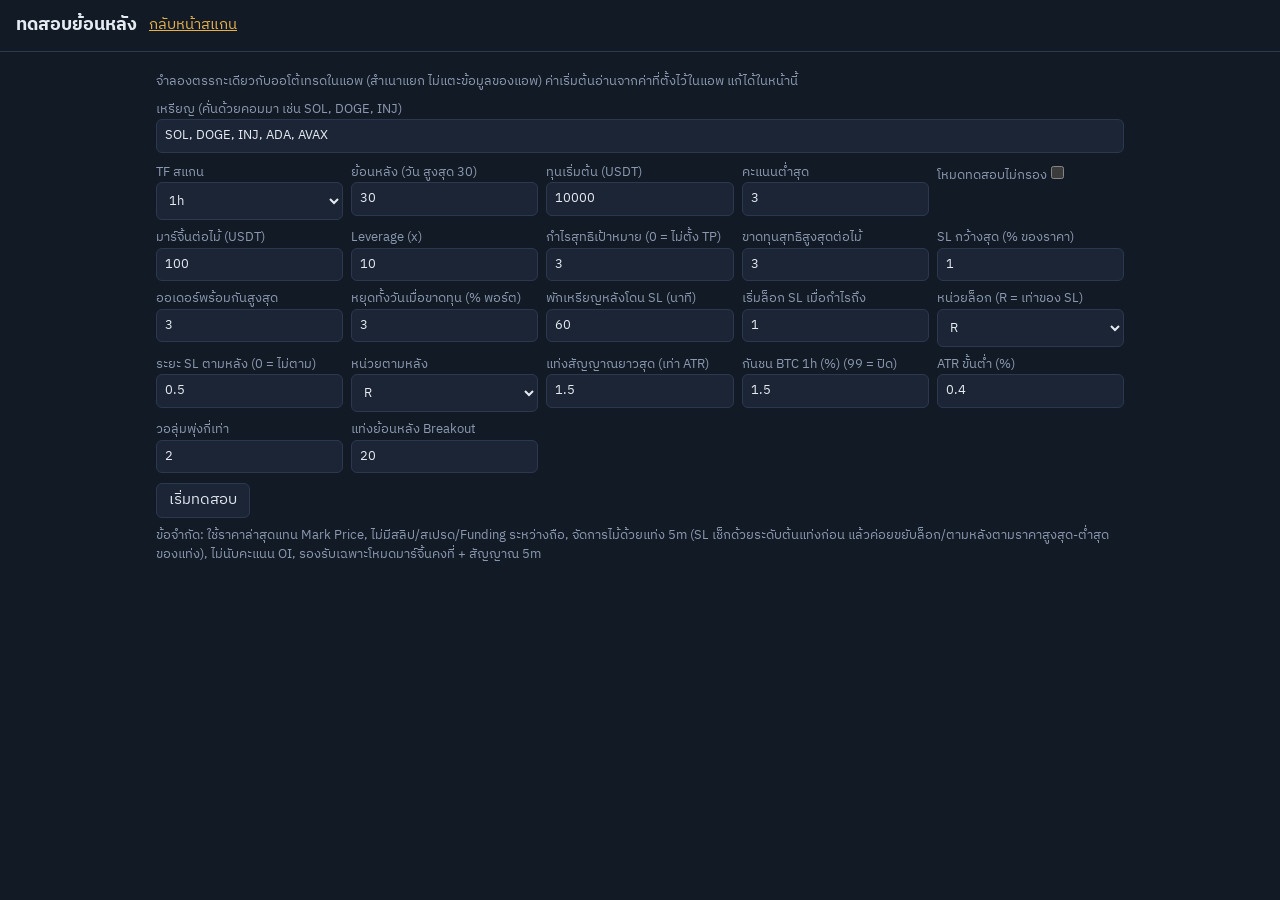
==== backtest.html @ 0965930f "Add files via upload" ====
<!doctype html>
<html lang="th">
<head>
<meta charset="utf-8">
<meta name="viewport" content="width=device-width,initial-scale=1">
<title>ทดสอบย้อนหลัง scanline</title>
<link href="https://fonts.googleapis.com/css2?family=IBM+Plex+Sans+Thai:wght@400;600&display=swap" rel="stylesheet">
<link rel="stylesheet" href="style.css">
<style>#grid{display:grid;grid-template-columns:repeat(auto-fit,minmax(170px,1fr));gap:8px;margin:10px 0}#prog,#sum,#skips,.note{margin:8px 0;color:var(--mu);font-size:13px}#sum b{color:var(--tx)}h2{margin:18px 0 6px}a{color:var(--ac)}</style>
</head>
<body>
<header><h1>ทดสอบย้อนหลัง</h1><a href="index.html">กลับหน้าสแกน</a></header>
<main>
<div class="note">จำลองตรรกะเดียวกับออโต้เทรดในแอพ (สำเนาแยก ไม่แตะข้อมูลของแอพ) ค่าเริ่มต้นอ่านจากค่าที่ตั้งไว้ในแอพ แก้ได้ในหน้านี้</div>
<label>เหรียญ (คั่นด้วยคอมมา เช่น SOL, DOGE, INJ)<input id="coins" value="SOL, DOGE, INJ, ADA, AVAX"></label>
<div id="grid"></div>
<button id="run">เริ่มทดสอบ</button>
<div id="prog"></div><div id="sum"></div><div id="skips"></div><div id="out"></div>
<div class="note">ข้อจำกัด: ใช้ราคาล่าสุดแทน Mark Price, ไม่มีสลิป/สเปรด/Funding ระหว่างถือ, จัดการไม้ด้วยแท่ง 5m (SL เช็กด้วยระดับต้นแท่งก่อน แล้วค่อยขยับล็อก/ตามหลังตามราคาสูงสุด-ต่ำสุดของแท่ง), ไม่นับคะแนน OI, รองรับเฉพาะโหมดมาร์จิ้นคงที่ + สัญญาณ 5m</div>
</main>
<script>
const FEE = 0.0005, MIN = 6e4, API = 'https://fapi.binance.com', $ = s => document.querySelector(s), sleep = ms => new Promise(r => setTimeout(r, ms));
const j = async p => { for (let n = 0; ; n++) { try { const r = await fetch(API + p); if (!r.ok) throw new Error(r.status); return await r.json(); } catch (e) { if (n >= 2) throw e; await sleep(1500); } } };
const TFMS = { '5m': 3e5, '15m': 9e5, '1h': 36e5, '4h': 144e5, '1d': 864e5 }, TOD = { '5m': 1000, '15m': 960, '1h': 240 };
const BAD = ['ใกล้รอบ Funding', 'ATR ต่ำ', '4h สวนทาง', 'ไกลจาก EMA20'];
const DEF = { margin: 100, lev: 10, maxSl: 1, trail: 0.5, trailUnit: 'R', maxOpen: 3, dayLoss: 3, minScore: 3, cool: 60, beR: 1, beUnit: 'R', netTp: 3, maxLoss: 3, maxRun: 1.5, btcMove: 1.5, raw: false };
let sa = {}, sc = {}; try { sa = JSON.parse(localStorage.auto || '{}').c || {}; sc = JSON.parse(localStorage.cfg || '{}'); } catch (e) {}
const P0 = Object.assign({ tf: localStorage.tf || '1h', days: 30, cap: 10000, minAtr: 0.4, volMult: 2, look: 20 }, DEF, sc, sa);
const F = [['tf', 'TF สแกน', 'sel', ['5m', '15m', '1h', '4h', '1d']], ['days', 'ย้อนหลัง (วัน สูงสุด 30)', 'num'], ['cap', 'ทุนเริ่มต้น (USDT)', 'num'], ['minScore', 'คะแนนต่ำสุด', 'num'], ['raw', 'โหมดทดสอบไม่กรอง', 'chk'],
  ['margin', 'มาร์จิ้นต่อไม้ (USDT)', 'num'], ['lev', 'Leverage (x)', 'num'], ['netTp', 'กำไรสุทธิเป้าหมาย (0 = ไม่ตั้ง TP)', 'num'], ['maxLoss', 'ขาดทุนสุทธิสูงสุดต่อไม้', 'num'], ['maxSl', 'SL กว้างสุด (% ของราคา)', 'num'],
  ['maxOpen', 'ออเดอร์พร้อมกันสูงสุด', 'num'], ['dayLoss', 'หยุดทั้งวันเมื่อขาดทุน (% พอร์ต)', 'num'], ['cool', 'พักเหรียญหลังโดน SL (นาที)', 'num'],
  ['beR', 'เริ่มล็อก SL เมื่อกำไรถึง', 'num'], ['beUnit', 'หน่วยล็อก (R = เท่าของ SL)', 'sel', ['R', 'pct']], ['trail', 'ระยะ SL ตามหลัง (0 = ไม่ตาม)', 'num'], ['trailUnit', 'หน่วยตามหลัง', 'sel', ['R', 'pct']],
  ['maxRun', 'แท่งสัญญาณยาวสุด (เท่า ATR)', 'num'], ['btcMove', 'กันชน BTC 1h (%) (99 = ปิด)', 'num'], ['minAtr', 'ATR ขั้นต่ำ (%)', 'num'], ['volMult', 'วอลุ่มพุ่งกี่เท่า', 'num'], ['look', 'แท่งย้อนหลัง Breakout', 'num']];
$('#grid').innerHTML = F.map(([k, t, ty, o]) => `<label>${t}${ty === 'sel' ? `<select data-k="${k}">${o.map(v => `<option${P0[k] === v ? ' selected' : ''}>${v}</option>`).join('')}</select>` : ty === 'chk' ? `<input type="checkbox" data-k="${k}"${P0[k] ? ' checked' : ''}>` : `<input type="number" step="any" data-k="${k}" value="${P0[k]}">`}</label>`).join('');
const readP = () => { const q = {}; document.querySelectorAll('[data-k]').forEach(e => q[e.dataset.k] = e.type === 'checkbox' ? e.checked : e.tagName === 'SELECT' ? e.value : +e.value); q.days = Math.min(30, Math.max(1, q.days || 30)); return q; };

const ema = (a, n) => { const k = 2 / (n + 1); let e = a[0]; return a.map(v => e = v * k + e * (1 - k)); };
const rsi = (c, n = 14) => { let g = 0, l = 0; for (let i = 1; i <= n; i++) { const d = c[i] - c[i - 1]; d > 0 ? g += d : l -= d; } g /= n; l /= n;
  for (let i = n + 1; i < c.length; i++) { const d = c[i] - c[i - 1]; g = (g * (n - 1) + Math.max(d, 0)) / n; l = (l * (n - 1) + Math.max(-d, 0)) / n; } return l ? 100 - 100 / (1 + g / l) : 100; };
const adx = (h, l, c, n = 14) => { let tr = 0, p = 0, m = 0; const dx = [];
  for (let i = 1; i < c.length; i++) { const t = Math.max(h[i] - l[i], Math.abs(h[i] - c[i - 1]), Math.abs(l[i] - c[i - 1])), u = h[i] - h[i - 1], d = l[i - 1] - l[i], P = u > d && u > 0 ? u : 0, M = d > u && d > 0 ? d : 0;
    if (i <= n) { tr += t; p += P; m += M; } else { tr = tr - tr / n + t; p = p - p / n + P; m = m - m / n + M; }
    if (i >= n) { const pi = 100 * p / tr, mi = 100 * m / tr; dx.push(100 * Math.abs(pi - mi) / ((pi + mi) || 1)); } }
  let a = dx.slice(0, n).reduce((s, v) => s + v, 0) / n; for (let i = n; i < dx.length; i++) a = (a * (n - 1) + dx[i]) / n; return a; };

async function klines(sym, iv, from, to) { const out = []; let s = from;
  while (s < to) { const r = await j(`/fapi/v1/klines?symbol=${sym}&interval=${iv}&startTime=${s}&endTime=${to}&limit=1500`); if (!r.length) break; out.push(...r); s = r[r.length - 1][0] + 1; if (r.length < 1500) break; await sleep(120); }
  return out; }
const pack = k => ({ T: k.map(x => x[0]), o: k.map(x => +x[1]), h: k.map(x => +x[2]), l: k.map(x => +x[3]), c: k.map(x => +x[4]), v: k.map(x => +x[5]) });
const cache = {};
async function load(sym, p) {
  const key = sym + '|' + p.tf + '|' + p.days; if (cache[key]) return cache[key];
  const end = Date.now(), start = end - p.days * 864e5, warm = Math.max(11 * 864e5, 105 * TFMS[p.tf]), fix = k => k.filter(x => x[6] < end);
  const k5 = fix(await klines(sym, '5m', start - 36e5, end)), kt = fix(await klines(sym, p.tf, start - warm, end)), k4 = fix(await klines(sym, '4h', start - 62 * 144e5, end));
  const fr = (await j(`/fapi/v1/fundingRate?symbol=${sym}&startTime=${start - 864e5}&limit=1000`).catch(() => [])).map(x => [x.fundingTime, +x.fundingRate * 100]);
  return cache[key] = { start, end, m5: pack(k5), t: pack(kt), k4: pack(k4), fr };
}
async function loadBtc(p) { const key = 'BTC|' + p.days; if (cache[key]) return cache[key]; const end = Date.now(); return cache[key] = pack((await klines('BTCUSDT', '1h', end - (p.days + 3) * 864e5, end)).filter(x => x[6] < end)); }

function sim(coins, btc, p) {
  const L1 = TFMS[p.tf], t0 = Math.max(...coins.map(c => c.d.start)), t1 = Math.min(...coins.map(c => c.d.end)), byS = {};
  let bal = p.cap, pos = [], stats = [], skips = {}, cool = {}, day = { k: '', eq: 0, pnl: 0 }, bp = 0;
  const sk = r => skips[r] = (skips[r] || 0) + 1;
  coins.forEach(c => { c.i5 = new Map(c.d.m5.T.map((t, i) => [t, i])); c.cnt = 0; c.cnt4 = 0; c.fp = 0; byS[c.sym] = c; });
  const btcAt = tc => { while (bp < btc.T.length && btc.T[bp] + 36e5 <= tc) bp++; return bp >= 2 ? (btc.c[bp - 1] / btc.c[bp - 2] - 1) * 100 : 0; };
  const cl = (o, px, why, T) => { const L = o.side === 'LONG', g = (L ? px - o.entry : o.entry - px) * o.qty, f = o.qty * px * FEE, pnl = g - f - o.fee;
    bal += o.m + g - f; day.pnl += pnl; if ((why === 'SL' && pnl < 0) || p.raw) cool[o.sym] = T;
    stats.push({ T, sym: o.sym, side: o.side, s: o.s, entry: o.entry, exit: px, pnl, fees: f + o.fee, why, be: o.be }); pos.splice(pos.indexOf(o), 1); };
  const scan = (c, tc, i) => {
    const t = c.d.t, n = p.look; while (c.cnt < t.T.length && t.T[c.cnt] + L1 <= tc) c.cnt++;
    const e = c.cnt; if (e < 100) return null;
    const h = t.h.slice(e - 99, e), l = t.l.slice(e - 99, e), cc = t.c.slice(e - 99, e), v = t.v.slice(e - 99, e), live = c.d.m5.c[i], openCur = e < t.T.length ? t.o[e] : live, last = 98;
    const vr = v[last] / (v.slice(-n - 1, -1).reduce((s, x) => s + x, 0) / n), hi = Math.max(...h.slice(-n - 1, -1)), lo = Math.min(...l.slice(-n - 1, -1));
    const e20 = ema(cc, 20)[last], up = e20 > ema(cc, 50)[last], ax = adx(h, l, cc), r = rsi(cc);
    let s = 0, dir = up ? 'LONG' : 'SHORT'; const warn = [];
    if (vr >= p.volMult) s += 2;
    if (cc[last] > hi) { s += 2; dir = 'LONG'; } else if (cc[last] < lo) { s += 2; dir = 'SHORT'; }
    else if (live > Math.max(hi, h[last])) { s += 1; dir = 'LONG'; } else if (live < Math.min(lo, l[last])) { s += 1; dir = 'SHORT'; }
    if (ax > 25 && (dir === 'LONG') === up) s += 1;
    const fr = c.d.fr; while (c.fp + 1 < fr.length && fr[c.fp + 1][0] <= tc) c.fp++; const f = fr.length && fr[c.fp][0] <= tc ? fr[c.fp][1] : 0; if (Math.abs(f) >= 0.05) s += 1;
    const atr = cc.slice(-14).map((_, q) => { const z = 99 - 14 + q; return Math.max(h[z] - l[z], Math.abs(h[z] - cc[z - 1]), Math.abs(l[z] - cc[z - 1])); }).reduce((a, x) => a + x, 0) / 14, atrp = atr / cc[last] * 100;
    const swing = (a, upv) => a.filter((v, q) => q > 1 && q < a.length - 2 && [-2, -1, 1, 2].every(o => upv ? v > a[q + o] : v < a[q + o]));
    const res = Math.min(...swing(h.slice(-60), true).filter(x => x > live), Infinity), sup = Math.max(...swing(l.slice(-60), false).filter(x => x < live), -Infinity);
    if (atrp < p.minAtr) warn.push('ATR ต่ำ'); if (Math.abs(cc[last] - e20) > 2.5 * atr) warn.push('ไกลจาก EMA20');
    if (s >= 2) {
      const k4 = c.d.k4; while (c.cnt4 < k4.T.length && k4.T[c.cnt4] + 144e5 <= tc) c.cnt4++;
      if (c.cnt4 >= 51) { const c4 = k4.c.slice(Math.max(0, c.cnt4 - 59), c.cnt4); if ((dir === 'LONG') === (ema(c4, 20).at(-1) > ema(c4, 50).at(-1))) s += 1; else warn.push('4h สวนทาง'); }
      if (TOD[p.tf]) { const cn = Math.min(e, TOD[p.tf] - 1), lt = t.T[e - 1], same = []; for (let q = e - cn; q <= e - 2; q++) if ((lt - t.T[q]) % 864e5 === 0) same.push(t.v[q]);
        if (same.length >= 2 && t.v[e - 1] / (same.reduce((a, x) => a + x, 0) / same.length) >= 2) s += 1; }
      if (Math.abs(f) >= 0.05 && (Math.ceil(tc / 288e5) * 288e5 - tc) / MIN <= 30) warn.push('ใกล้รอบ Funding');
    }
    return { sym: c.sym, dir, s, warn: warn.join(' | '), r, res, sup, atr };
  };
  const trig = (c, i, x) => {
    const b = c.d.m5, L = x.dir === 'LONG'; if (i < 30) return null;
    let a = 0; for (let q = i - 13; q <= i; q++) a += Math.max(b.h[q] - b.l[q], Math.abs(b.h[q] - b.c[q - 1]), Math.abs(b.l[q] - b.c[q - 1])); const atr = a / 14;
    if (!p.raw) {
      if (!(L ? b.c[i] > Math.max(...b.h.slice(i - 6, i)) : b.c[i] < Math.min(...b.l.slice(i - 6, i)))) { sk('สัญญาณ: ยังไม่ทะลุโครงสร้างแท่ง'); return null; }
      if (b.v[i] < b.v.slice(i - 20, i).reduce((s, q) => s + q, 0) / 20) { sk('สัญญาณ: วอลุ่มแท่งต่ำ'); return null; }
      if (Math.abs(b.c[i] - b.o[i]) > p.maxRun * atr) { sk('สัญญาณ: แท่งยาวเกิน'); return null; }
    }
    return { atr, swing: L ? Math.min(...b.l.slice(i - 9, i + 1)) : Math.max(...b.h.slice(i - 9, i + 1)) };
  };
  const open = (c, i, x, t, T) => {
    const en = c.d.m5.c[i], L = x.dir === 'LONG', skip = r => { sk('เปิดไม้: ' + r); };
    let d = Math.abs(en - t.swing) + 0.1 * t.atr; d = d > 3 * t.atr ? 1.5 * t.atr : Math.max(d, t.atr);
    if (d / en < 0.002) return skip('SL แคบเกินค่าธรรมเนียม'); if (d / en * 100 > p.maxSl) return skip('SL กว้างเกินเพดาน %');
    const sl = en + (L ? -d : d), lv = Math.max(1, Math.round(p.lev)), N = p.margin * lv, qty = N / en, fees = 2 * N * FEE, loss = d * qty + fees, dt = p.netTp > 0 ? (p.netTp + fees) / qty : 0;
    if (loss > p.maxLoss) return skip('ขาดทุนที่ SL เกินเพดาน');
    const lvl = L ? x.res : x.sup; if (dt && isFinite(lvl) && (L ? lvl > en : lvl < en) && Math.abs(lvl - en) < dt * 1.1) return skip('แนวรับ/ต้านก่อนถึง TP');
    const liq = en * (L ? 1 - 1 / lv + 0.005 : 1 + 1 / lv - 0.005), m = N / lv, fee = N * FEE; if (L ? liq >= sl : liq <= sl) return skip('Liq ก่อน SL'); if (m < 5 || m + fee > bal) return skip('เงินว่างไม่พอ');
    bal -= m + fee;
    pos.push({ sym: x.sym, side: x.dir, entry: en, qty, m, tp: dt ? en + (L ? dt : -dt) : 0, sl, fee, s: x.s, be: false, best: 0, beD: p.beUnit === 'pct' ? en * p.beR / 100 : p.beR * d, trD: p.trailUnit === 'pct' ? en * p.trail / 100 : p.trail * d });
  };
  const times = [...new Set(coins.flatMap(c => c.d.m5.T.filter(t => t >= t0 && t + 3e5 <= t1)))].sort((a, b) => a - b);
  for (const T of times) {
    const tc = T + 3e5, dk = new Date(T).toDateString(); if (day.k !== dk) day = { k: dk, eq: bal + pos.reduce((s, o) => s + o.m, 0), pnl: 0 };
    for (const o of pos.slice()) {
      const c = byS[o.sym], i = c.i5.get(T); if (i === undefined) continue; const b = c.d.m5, hi = b.h[i], lo = b.l[i], L = o.side === 'LONG';
      if (L ? lo <= o.sl : hi >= o.sl) { cl(o, o.sl, 'SL', T); continue; }
      if (o.tp && (L ? hi >= o.tp : lo <= o.tp)) { cl(o, o.tp, 'TP', T); continue; }
      const fav = L ? hi : lo;
      if (!o.be && (L ? fav - o.entry : o.entry - fav) >= o.beD) { o.be = true; o.best = fav; o.sl = L ? Math.max(o.sl, o.entry + o.beD) : Math.min(o.sl, o.entry - o.beD); }
      if (o.be) { o.best = L ? Math.max(o.best, fav) : Math.min(o.best, fav); if (o.trD > 0) { const ns = o.best + (L ? -o.trD : o.trD); if (L ? ns > o.sl : ns < o.sl) o.sl = ns; } }
    }
    const out = []; for (const c of coins) { const i = c.i5.get(T); if (i === undefined) continue; const x = scan(c, tc, i); if (x) out.push([x, c, i]); }
    out.sort((a, b) => b[0].s - a[0].s);
    if (day.pnl <= -day.eq * p.dayLoss / 100) continue;
    const bc = p.raw ? 0 : btcAt(tc);
    for (const [x, c, i] of out) {
      if (!x.dir || x.s < p.minScore) continue;
      if (!p.raw && (BAD.some(b => x.warn.includes(b)) || (x.dir === 'LONG' ? x.r > 75 : x.r < 25))) continue;
      if (pos.length >= p.maxOpen) { sk('ก่อนสัญญาณ: ออเดอร์เต็ม'); break; }
      if (pos.some(o => o.sym === x.sym)) continue;
      if (T - (cool[x.sym] ?? -1e15) < p.cool * MIN) { sk('ก่อนสัญญาณ: พักเหรียญ'); continue; }
      if (!p.raw && (x.dir === 'LONG' ? bc <= -p.btcMove : bc >= p.btcMove)) { sk('ก่อนสัญญาณ: BTC เหวี่ยงสวนทาง'); continue; }
      const t = trig(c, i, x); if (t) { sk('ผ่านสัญญาณ (ส่งให้เปิดไม้)'); open(c, i, x, t, T); }
    }
  }
  pos.slice().forEach(o => cl(o, byS[o.sym].d.m5.c.at(-1), 'สิ้นสุดข้อมูล', t1));
  return { stats, skips, t0, t1, bal };
}

const agg = a => { const w = a.filter(s => s.pnl > 0), ls = a.filter(s => s.pnl <= 0), sum = b => b.reduce((s, x) => s + x.pnl, 0); return { n: a.length, w: w.length, pnl: sum(a), aw: w.length ? sum(w) / w.length : 0, al: ls.length ? sum(ls) / ls.length : 0, avg: a.length ? sum(a) / a.length : 0 }; };
const row = (t, a) => { const g = agg(a); return `<tr><td>${t}</td><td>${g.w}/${g.n} ${g.n ? Math.round(g.w / g.n * 100) : 0}%</td><td class="${g.pnl >= 0 ? 'up' : 'dn'}">${g.pnl.toFixed(2)}</td><td class="${g.avg >= 0 ? 'up' : 'dn'}">${g.avg.toFixed(2)}</td><td class="up">${g.aw.toFixed(2)}</td><td class="dn">${g.al.toFixed(2)}</td></tr>`; };
const tbl = (rows, h = 'ป้าย') => `<div class="tw"><table class="tb"><thead><tr><th>${h}</th><th>ชนะ/ทั้งหมด</th><th>PnL สุทธิ</th><th>เฉลี่ย/ไม้</th><th>ไม้ชนะเฉลี่ย</th><th>ไม้แพ้เฉลี่ย</th></tr></thead><tbody>${rows.join('')}</tbody></table></div>`;
const tf = t => new Date(t).toLocaleString('th-TH', { day: '2-digit', month: '2-digit', hour: '2-digit', minute: '2-digit', hourCycle: 'h23' });

function render(r, p) {
  const S = r.stats, g = agg(S), fees = S.reduce((s, x) => s + x.fees, 0), be = g.aw + Math.abs(g.al) ? Math.abs(g.al) / (g.aw + Math.abs(g.al)) * 100 : 0;
  $('#sum').innerHTML = S.length ? `<b>${g.n} ไม้</b> | ชนะ ${g.w} (${Math.round(g.w / g.n * 100)}%) | จุดเสมอตัวอัตราชนะ ~${be.toFixed(0)}% | PnL สุทธิ <b class="${g.pnl >= 0 ? 'up' : 'dn'}">${g.pnl.toFixed(2)}</b> USDT | ค่าธรรมเนียมรวม ${fees.toFixed(2)} | ก่อนหักค่าธรรมเนียม ${(g.pnl + fees).toFixed(2)} | ทุนสุดท้าย ${r.bal.toFixed(2)}` : 'ไม่มีไม้เกิดขึ้นในช่วงนี้ ลองลดคะแนนต่ำสุด เพิ่มเหรียญ หรือผ่อนเพดานขาดทุน';
  $('#skips').textContent = 'ครั้งที่ตัด/ผ่าน (เหรียญ-แท่ง): ' + (Object.entries(r.skips).sort((a, b) => b[1] - a[1]).map(([k, n]) => k + ': ' + n).join(' | ') || '-');
  const wk = {}; S.forEach(s => { const w = Math.floor((s.T - r.t0) / (7 * 864e5)) + 1; (wk[w] = wk[w] || []).push(s); });
  const cs = {}; S.forEach(s => (cs[s.sym] = cs[s.sym] || []).push(s));
  $('#out').innerHTML = '<h2>สรุป</h2>' + tbl([row('ทั้งหมด', S), row('คะแนน 2', S.filter(s => s.s === 2)), row('คะแนน 3', S.filter(s => s.s === 3)), row('คะแนน 4+', S.filter(s => s.s >= 4)), row('ปิดที่ TP', S.filter(s => s.why === 'TP')),
      row('SL หลังล็อกกำไร', S.filter(s => s.why === 'SL' && s.be)), row('SL ก่อนล็อก', S.filter(s => s.why === 'SL' && !s.be)), row('สิ้นสุดข้อมูล', S.filter(s => s.why === 'สิ้นสุดข้อมูล'))])
    + '<h2>รายสัปดาห์ (ดูว่าผลสม่ำเสมอไหม)</h2>' + tbl(Object.keys(wk).sort((a, b) => a - b).map(w => row('สัปดาห์ ' + w, wk[w])), 'ช่วง')
    + '<h2>รายเหรียญ</h2>' + tbl(Object.keys(cs).sort().map(s => row(s.replace('USDT', ''), cs[s])), 'เหรียญ')
    + `<details><summary>รายการไม้ทั้งหมด (${S.length})</summary><div class="tw"><table class="tb"><thead><tr><th>เวลาปิด</th><th>เหรียญ</th><th>ทิศ</th><th>คะแนน</th><th>เข้า</th><th>ปิด</th><th>สุทธิ</th><th>เหตุผล</th></tr></thead><tbody>${S.slice().reverse().map(s => `<tr><td>${tf(s.T)}</td><td>${s.sym.replace('USDT', '')}</td><td>${s.side === 'LONG' ? 'Long' : 'Short'}</td><td>${s.s}</td><td>${+s.entry.toPrecision(6)}</td><td>${+s.exit.toPrecision(6)}</td><td class="${s.pnl >= 0 ? 'up' : 'dn'}">${s.pnl.toFixed(2)}</td><td>${s.why}${s.why === 'SL' && s.be ? ' (ล็อกแล้ว)' : ''}</td></tr>`).join('')}</tbody></table></div></details>`;
}

$('#run').onclick = async () => {
  const p = readP(), syms = [...new Set($('#coins').value.toUpperCase().split(/[\s,]+/).filter(Boolean).map(s => s.endsWith('USDT') ? s : s + 'USDT'))], coins = [], bad = [];
  $('#run').disabled = true; $('#sum').textContent = $('#skips').textContent = $('#out').innerHTML = '';
  try {
    for (let n = 0; n < syms.length; n++) { $('#prog').textContent = `กำลังโหลดข้อมูล ${syms[n]} (${n + 1}/${syms.length})…`; try { coins.push({ sym: syms[n], d: await load(syms[n], p) }); } catch (e) { bad.push(syms[n]); } }
    if (!coins.length) throw new Error('โหลดข้อมูลไม่ได้เลย (ตรวจชื่อเหรียญ/เครือข่าย)');
    $('#prog').textContent = 'กำลังโหลด BTC…'; const btc = await loadBtc(p);
    $('#prog').textContent = 'กำลังจำลอง…'; await sleep(30);
    render(sim(coins, btc, p), p);
    $('#prog').textContent = `เสร็จแล้ว (${coins.length} เหรียญ)` + (bad.length ? ' | โหลดไม่สำเร็จ: ' + bad.join(', ') : '');
  } catch (e) { $('#prog').textContent = 'ผิดพลาด: ' + e.message; }
  $('#run').disabled = false;
};
</script>
</body>
</html>
---- style.css ----
:root{--bg:#121a26;--pn:#1b2536;--ln:#2b3850;--tx:#e6ebf2;--mu:#8b99b0;--up:#3fb68b;--dn:#e5605b;--ac:#e8b04a;color-scheme:dark}
*{box-sizing:border-box}
body{margin:0;background:var(--bg);color:var(--tx);font:15px/1.5 "IBM Plex Sans Thai",system-ui,sans-serif}
header{display:flex;flex-wrap:wrap;gap:12px;align-items:center;padding:12px 16px;border-bottom:1px solid var(--ln)}
h1{font-size:18px;margin:0}h2{font-size:16px}
button{font:inherit;color:var(--tx);background:var(--pn);border:1px solid var(--ln);border-radius:6px;padding:5px 12px;cursor:pointer}
button:focus-visible,input:focus-visible{outline:2px solid var(--ac)}
#tfs{display:flex;gap:4px}
#tfs .on{background:var(--ac);color:#1a1a1a;border-color:var(--ac)}
#acct{margin-left:auto;color:var(--mu)}
main,#cfg{padding:12px 16px;max-width:1000px;margin:auto}
#cfgBody{display:grid;grid-template-columns:repeat(auto-fit,minmax(200px,1fr));gap:10px;margin-top:8px}
label{display:block;color:var(--mu);font-size:13px}
input{width:100%;background:var(--pn);color:var(--tx);border:1px solid var(--ln);border-radius:6px;padding:6px 8px;font:inherit}
.row{display:grid;grid-template-columns:70px 64px 100px 1fr 40px;gap:10px;align-items:center;padding:8px 10px;border-bottom:1px solid var(--ln);cursor:pointer}
.row:hover{background:var(--pn)}
.row small{grid-column:1/-1;color:var(--mu)}
.px{display:flex;flex-direction:column}
.px i{font-style:normal;font-size:13px}
.sc{color:var(--ac);font-weight:600;text-align:right}
.tag{border-radius:4px;padding:1px 8px;font-size:13px;text-align:center}
.LONG{background:var(--up);color:#10151d}
.SHORT{background:var(--dn);color:#10151d}
.up{color:var(--up)}.dn{color:var(--dn)}
#coin{position:fixed;inset:0;background:var(--bg);overflow:auto;z-index:5}
.bar{display:flex;gap:12px;align-items:center;padding:10px 16px;border-bottom:1px solid var(--ln)}
.wrap{display:grid;grid-template-columns:1fr 300px;gap:12px;padding:12px}
#charts{display:grid;grid-template-columns:1fr 1fr;gap:8px}
#charts div{height:340px}
aside{display:flex;flex-direction:column;gap:10px}
.go{display:flex;gap:8px}
.go button{flex:1;font-weight:600}
#msg{color:var(--ac);font-size:13px}
.prow{padding:8px 0;border-bottom:1px solid var(--ln);font-size:13px}
@media(max-width:800px){.wrap,#charts{grid-template-columns:1fr}.row{grid-template-columns:60px 56px 90px 1fr 30px}}

fieldset{border:1px solid var(--ln);border-radius:6px;padding:6px 8px;margin:0}
legend{color:var(--mu);font-size:12px;padding:0 4px}
.sr{display:grid;grid-template-columns:repeat(3,1fr);gap:6px}
select{width:100%;background:var(--pn);color:var(--tx);border:1px solid var(--ln);border-radius:6px;padding:6px 8px;font:inherit}
#calcRes{background:var(--pn);border-radius:6px;padding:6px 10px;font-size:13px}
#calcRes:empty{display:none}
.rr{display:flex;justify-content:space-between;gap:8px;padding:2px 0}
.warn{color:var(--ac)}
#rate{color:var(--mu);font-size:12px}

.row small b{color:var(--tx)}

#sbox{display:flex;gap:8px;margin:8px 0}
#qres{margin-bottom:12px;color:var(--mu)}
#qres .row{background:var(--pn);border-radius:6px}
.NA{background:var(--ln);color:var(--tx)}

#auto{margin:12px 0}
input[type=checkbox]{width:auto}
.sr4{display:grid;grid-template-columns:repeat(auto-fit,minmax(170px,1fr));gap:8px;margin:8px 0}
#aSt{margin:8px 0;color:var(--mu)}
#aTb{width:100%;border-collapse:collapse;font-size:13px}
#aTb th,#aTb td{text-align:left;padding:4px 6px;border-bottom:1px solid var(--ln)}
#aLog{font-size:12px;color:var(--mu);max-height:140px;overflow:auto;margin:8px 0}

#hcols{display:grid;grid-template-columns:1fr 1fr;gap:12px;align-items:start}
#hcols section{min-width:0}
.tw{overflow:auto;max-height:360px;border:1px solid var(--ln);border-radius:6px}
.tb{width:100%;border-collapse:collapse;font-size:12px;white-space:nowrap}
.tb th,.tb td{text-align:left;padding:4px 6px;border-bottom:1px solid var(--ln)}
.tb th{position:sticky;top:0;background:var(--pn);color:var(--mu);font-weight:400}
.mu{color:var(--mu);font-style:normal}
#hf{display:flex;flex-wrap:wrap;gap:6px;align-items:center;margin-bottom:6px}
#hf .on{background:var(--ac);color:#1a1a1a;border-color:var(--ac)}
#hf input{width:auto}
#hsum{font-size:13px;color:var(--mu);margin-bottom:6px}
#capbox{display:flex;flex-wrap:wrap;gap:8px;align-items:end;margin:12px 0}
#capbox label{width:200px}
#capMsg{color:var(--ac);font-size:13px}
#calh{display:flex;flex-wrap:wrap;gap:8px;align-items:center;margin-bottom:6px}
#calg{display:grid;grid-template-columns:repeat(7,1fr);gap:4px}
.cd{min-height:58px;border:1px solid var(--ln);border-radius:6px;padding:3px 5px;font-size:12px;background:var(--pn)}
.cd.h{cursor:pointer}
.cd.sel{outline:2px solid var(--ac)}
.cd.e,.cd.wd{border:0;background:none}
.cd.wd{color:var(--mu);min-height:0;text-align:center}
.cd b{display:block;font-size:13px}
@media(max-width:800px){#hcols{grid-template-columns:1fr}}

.below{padding:0 12px 16px}
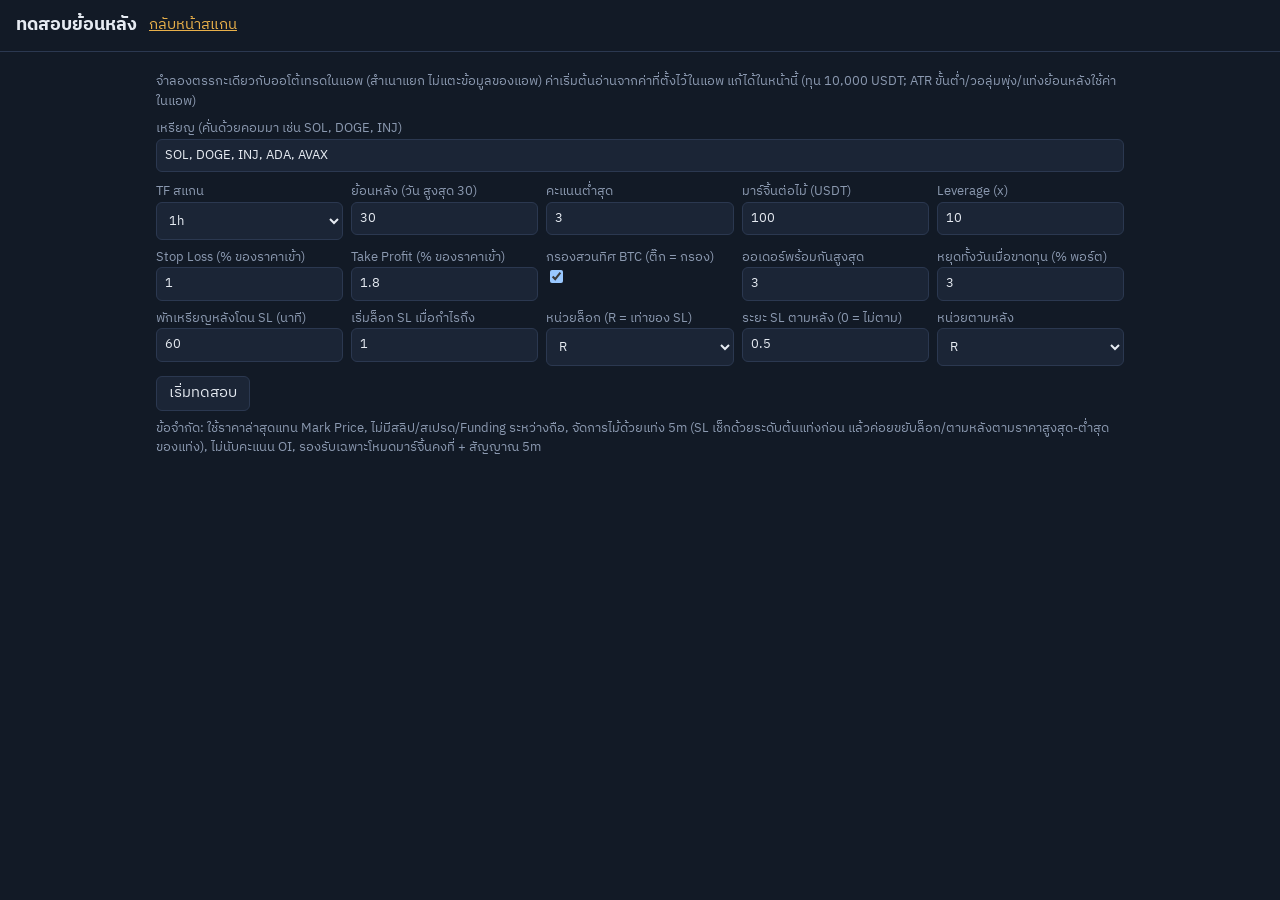
==== commit 6545ecc8: "Update backtest.html" ====
--- a/backtest.html
+++ b/backtest.html
@@ -11,7 +11,7 @@
 <body>
 <header><h1>ทดสอบย้อนหลัง</h1><a href="index.html">กลับหน้าสแกน</a></header>
 <main>
-<div class="note">จำลองตรรกะเดียวกับออโต้เทรดในแอพ (สำเนาแยก ไม่แตะข้อมูลของแอพ) ค่าเริ่มต้นอ่านจากค่าที่ตั้งไว้ในแอพ แก้ได้ในหน้านี้</div>
+<div class="note">จำลองตรรกะเดียวกับออโต้เทรดในแอพ (สำเนาแยก ไม่แตะข้อมูลของแอพ) ค่าเริ่มต้นอ่านจากค่าที่ตั้งไว้ในแอพ แก้ได้ในหน้านี้ (ทุน 10,000 USDT; ATR ขั้นต่ำ/วอลุ่มพุ่ง/แท่งย้อนหลังใช้ค่าในแอพ)</div>
 <label>เหรียญ (คั่นด้วยคอมมา เช่น SOL, DOGE, INJ)<input id="coins" value="SOL, DOGE, INJ, ADA, AVAX"></label>
 <div id="grid"></div>
 <button id="run">เริ่มทดสอบ</button>
@@ -23,16 +23,16 @@
 const j = async p => { for (let n = 0; ; n++) { try { const r = await fetch(API + p); if (!r.ok) throw new Error(r.status); return await r.json(); } catch (e) { if (n >= 2) throw e; await sleep(1500); } } };
 const TFMS = { '5m': 3e5, '15m': 9e5, '1h': 36e5, '4h': 144e5, '1d': 864e5 }, TOD = { '5m': 1000, '15m': 960, '1h': 240 };
 const BAD = ['ใกล้รอบ Funding', 'ATR ต่ำ', '4h สวนทาง', 'ไกลจาก EMA20'];
-const DEF = { margin: 100, lev: 10, maxSl: 1, trail: 0.5, trailUnit: 'R', maxOpen: 3, dayLoss: 3, minScore: 3, cool: 60, beR: 1, beUnit: 'R', netTp: 3, maxLoss: 3, maxRun: 1.5, btcMove: 1.5, raw: false };
+const DEF = { margin: 100, lev: 10, slPct: 1, tpPct: 1.8, trail: 0.5, trailUnit: 'R', maxOpen: 3, dayLoss: 3, minScore: 3, cool: 60, beR: 1, beUnit: 'R', btcF: true, raw: false };
 let sa = {}, sc = {}; try { sa = JSON.parse(localStorage.auto || '{}').c || {}; sc = JSON.parse(localStorage.cfg || '{}'); } catch (e) {}
 const P0 = Object.assign({ tf: localStorage.tf || '1h', days: 30, cap: 10000, minAtr: 0.4, volMult: 2, look: 20 }, DEF, sc, sa);
-const F = [['tf', 'TF สแกน', 'sel', ['5m', '15m', '1h', '4h', '1d']], ['days', 'ย้อนหลัง (วัน สูงสุด 30)', 'num'], ['cap', 'ทุนเริ่มต้น (USDT)', 'num'], ['minScore', 'คะแนนต่ำสุด', 'num'], ['raw', 'โหมดทดสอบไม่กรอง', 'chk'],
-  ['margin', 'มาร์จิ้นต่อไม้ (USDT)', 'num'], ['lev', 'Leverage (x)', 'num'], ['netTp', 'กำไรสุทธิเป้าหมาย (0 = ไม่ตั้ง TP)', 'num'], ['maxLoss', 'ขาดทุนสุทธิสูงสุดต่อไม้', 'num'], ['maxSl', 'SL กว้างสุด (% ของราคา)', 'num'],
+const F = [['tf', 'TF สแกน', 'sel', ['5m', '15m', '1h', '4h', '1d']], ['days', 'ย้อนหลัง (วัน สูงสุด 30)', 'num'], ['minScore', 'คะแนนต่ำสุด', 'num'], 
+  ['margin', 'มาร์จิ้นต่อไม้ (USDT)', 'num'], ['lev', 'Leverage (x)', 'num'], ['slPct', 'Stop Loss (% ของราคาเข้า)', 'num'], ['tpPct', 'Take Profit (% ของราคาเข้า)', 'num'], ['btcF', 'กรองสวนทิศ BTC (ติ๊ก = กรอง)', 'chk'],
   ['maxOpen', 'ออเดอร์พร้อมกันสูงสุด', 'num'], ['dayLoss', 'หยุดทั้งวันเมื่อขาดทุน (% พอร์ต)', 'num'], ['cool', 'พักเหรียญหลังโดน SL (นาที)', 'num'],
   ['beR', 'เริ่มล็อก SL เมื่อกำไรถึง', 'num'], ['beUnit', 'หน่วยล็อก (R = เท่าของ SL)', 'sel', ['R', 'pct']], ['trail', 'ระยะ SL ตามหลัง (0 = ไม่ตาม)', 'num'], ['trailUnit', 'หน่วยตามหลัง', 'sel', ['R', 'pct']],
-  ['maxRun', 'แท่งสัญญาณยาวสุด (เท่า ATR)', 'num'], ['btcMove', 'กันชน BTC 1h (%) (99 = ปิด)', 'num'], ['minAtr', 'ATR ขั้นต่ำ (%)', 'num'], ['volMult', 'วอลุ่มพุ่งกี่เท่า', 'num'], ['look', 'แท่งย้อนหลัง Breakout', 'num']];
+  ];
 $('#grid').innerHTML = F.map(([k, t, ty, o]) => `<label>${t}${ty === 'sel' ? `<select data-k="${k}">${o.map(v => `<option${P0[k] === v ? ' selected' : ''}>${v}</option>`).join('')}</select>` : ty === 'chk' ? `<input type="checkbox" data-k="${k}"${P0[k] ? ' checked' : ''}>` : `<input type="number" step="any" data-k="${k}" value="${P0[k]}">`}</label>`).join('');
-const readP = () => { const q = {}; document.querySelectorAll('[data-k]').forEach(e => q[e.dataset.k] = e.type === 'checkbox' ? e.checked : e.tagName === 'SELECT' ? e.value : +e.value); q.days = Math.min(30, Math.max(1, q.days || 30)); return q; };
+const readP = () => { const q = { ...P0 }; document.querySelectorAll('[data-k]').forEach(e => q[e.dataset.k] = e.type === 'checkbox' ? e.checked : e.tagName === 'SELECT' ? e.value : +e.value); q.days = Math.min(30, Math.max(1, q.days || 30)); q.raw = false; q.cap = 10000; return q; }; // ช่องที่ซ่อนใช้ค่าคงที่/ค่าในแอพ
 
 const ema = (a, n) => { const k = 2 / (n + 1); let e = a[0]; return a.map(v => e = v * k + e * (1 - k)); };
 const rsi = (c, n = 14) => { let g = 0, l = 0; for (let i = 1; i <= n; i++) { const d = c[i] - c[i - 1]; d > 0 ? g += d : l -= d; } g /= n; l /= n;
@@ -55,14 +55,15 @@
   const fr = (await j(`/fapi/v1/fundingRate?symbol=${sym}&startTime=${start - 864e5}&limit=1000`).catch(() => [])).map(x => [x.fundingTime, +x.fundingRate * 100]);
   return cache[key] = { start, end, m5: pack(k5), t: pack(kt), k4: pack(k4), fr };
 }
-async function loadBtc(p) { const key = 'BTC|' + p.days; if (cache[key]) return cache[key]; const end = Date.now(); return cache[key] = pack((await klines('BTCUSDT', '1h', end - (p.days + 3) * 864e5, end)).filter(x => x[6] < end)); }
+async function loadBtc(p) { const key = 'BTC|' + p.days; if (cache[key]) return cache[key]; const end = Date.now(); return cache[key] = pack((await klines('BTCUSDT', '1h', end - (p.days + 5) * 864e5, end)).filter(x => x[6] < end)); }
 
 function sim(coins, btc, p) {
   const L1 = TFMS[p.tf], t0 = Math.max(...coins.map(c => c.d.start)), t1 = Math.min(...coins.map(c => c.d.end)), byS = {};
   let bal = p.cap, pos = [], stats = [], skips = {}, cool = {}, day = { k: '', eq: 0, pnl: 0 }, bp = 0;
   const sk = r => skips[r] = (skips[r] || 0) + 1;
   coins.forEach(c => { c.i5 = new Map(c.d.m5.T.map((t, i) => [t, i])); c.cnt = 0; c.cnt4 = 0; c.fp = 0; byS[c.sym] = c; });
-  const btcAt = tc => { while (bp < btc.T.length && btc.T[bp] + 36e5 <= tc) bp++; return bp >= 2 ? (btc.c[bp - 1] / btc.c[bp - 2] - 1) * 100 : 0; };
+  let bpLast = -1, bu = true; const btcUp = tc => { while (bp < btc.T.length && btc.T[bp] + 36e5 <= tc) bp++; if (bp !== bpLast && bp >= 51) { const q = btc.c.slice(Math.max(0, bp - 99), bp); bu = ema(q, 20).at(-1) > ema(q, 50).at(-1); bpLast = bp; } return bu; };
+  const bad = ['ใกล้รอบ Funding', 'ATR ต่ำ', ...(p.btcF ? ['สวนทิศ BTC'] : [])]; // ตรงกับ BAD ใน auto.js (ไม่มี RSI/4h/EMA20 บล็อก)
   const cl = (o, px, why, T) => { const L = o.side === 'LONG', g = (L ? px - o.entry : o.entry - px) * o.qty, f = o.qty * px * FEE, pnl = g - f - o.fee;
     bal += o.m + g - f; day.pnl += pnl; if ((why === 'SL' && pnl < 0) || p.raw) cool[o.sym] = T;
     stats.push({ T, sym: o.sym, side: o.side, s: o.s, entry: o.entry, exit: px, pnl, fees: f + o.fee, why, be: o.be }); pos.splice(pos.indexOf(o), 1); };
@@ -88,6 +89,7 @@
       if (TOD[p.tf]) { const cn = Math.min(e, TOD[p.tf] - 1), lt = t.T[e - 1], same = []; for (let q = e - cn; q <= e - 2; q++) if ((lt - t.T[q]) % 864e5 === 0) same.push(t.v[q]);
         if (same.length >= 2 && t.v[e - 1] / (same.reduce((a, x) => a + x, 0) / same.length) >= 2) s += 1; }
       if (Math.abs(f) >= 0.05 && (Math.ceil(tc / 288e5) * 288e5 - tc) / MIN <= 30) warn.push('ใกล้รอบ Funding');
+      if (c.sym !== 'BTCUSDT' && (dir === 'LONG') !== btcUp(tc)) warn.push('สวนทิศ BTC 1h');
     }
     return { sym: c.sym, dir, s, warn: warn.join(' | '), r, res, sup, atr };
   };
@@ -96,21 +98,15 @@
     let a = 0; for (let q = i - 13; q <= i; q++) a += Math.max(b.h[q] - b.l[q], Math.abs(b.h[q] - b.c[q - 1]), Math.abs(b.l[q] - b.c[q - 1])); const atr = a / 14;
     if (!p.raw) {
       if (!(L ? b.c[i] > Math.max(...b.h.slice(i - 6, i)) : b.c[i] < Math.min(...b.l.slice(i - 6, i)))) { sk('สัญญาณ: ยังไม่ทะลุโครงสร้างแท่ง'); return null; }
-      if (b.v[i] < b.v.slice(i - 20, i).reduce((s, q) => s + q, 0) / 20) { sk('สัญญาณ: วอลุ่มแท่งต่ำ'); return null; }
-      if (Math.abs(b.c[i] - b.o[i]) > p.maxRun * atr) { sk('สัญญาณ: แท่งยาวเกิน'); return null; }
     }
     return { atr, swing: L ? Math.min(...b.l.slice(i - 9, i + 1)) : Math.max(...b.h.slice(i - 9, i + 1)) };
   };
   const open = (c, i, x, t, T) => {
     const en = c.d.m5.c[i], L = x.dir === 'LONG', skip = r => { sk('เปิดไม้: ' + r); };
-    let d = Math.abs(en - t.swing) + 0.1 * t.atr; d = d > 3 * t.atr ? 1.5 * t.atr : Math.max(d, t.atr);
-    if (d / en < 0.002) return skip('SL แคบเกินค่าธรรมเนียม'); if (d / en * 100 > p.maxSl) return skip('SL กว้างเกินเพดาน %');
-    const sl = en + (L ? -d : d), lv = Math.max(1, Math.round(p.lev)), N = p.margin * lv, qty = N / en, fees = 2 * N * FEE, loss = d * qty + fees, dt = p.netTp > 0 ? (p.netTp + fees) / qty : 0;
-    if (loss > p.maxLoss) return skip('ขาดทุนที่ SL เกินเพดาน');
-    const lvl = L ? x.res : x.sup; if (dt && isFinite(lvl) && (L ? lvl > en : lvl < en) && Math.abs(lvl - en) < dt * 1.1) return skip('แนวรับ/ต้านก่อนถึง TP');
-    const liq = en * (L ? 1 - 1 / lv + 0.005 : 1 + 1 / lv - 0.005), m = N / lv, fee = N * FEE; if (L ? liq >= sl : liq <= sl) return skip('Liq ก่อน SL'); if (m < 5 || m + fee > bal) return skip('เงินว่างไม่พอ');
+    const d = en * p.slPct / 100, sl = en + (L ? -d : d), tp = en + (L ? 1 : -1) * en * p.tpPct / 100, lv = Math.max(1, Math.round(p.lev)), N = p.margin * lv, m = N / lv, fee = N * FEE;
+    const liq = en * (L ? 1 - 1 / lv + 0.005 : 1 + 1 / lv - 0.005); if (L ? liq >= sl : liq <= sl) return skip('Liq ก่อน SL'); if (m < 5 || m + fee > bal) return skip('เงินว่างไม่พอ');
     bal -= m + fee;
-    pos.push({ sym: x.sym, side: x.dir, entry: en, qty, m, tp: dt ? en + (L ? dt : -dt) : 0, sl, fee, s: x.s, be: false, best: 0, beD: p.beUnit === 'pct' ? en * p.beR / 100 : p.beR * d, trD: p.trailUnit === 'pct' ? en * p.trail / 100 : p.trail * d });
+    pos.push({ sym: x.sym, side: x.dir, entry: en, qty: N / en, m, tp, sl, fee, s: x.s, be: false, best: 0, beD: p.beUnit === 'pct' ? en * p.beR / 100 : p.beR * d, trD: p.trailUnit === 'pct' ? en * p.trail / 100 : p.trail * d });
   };
   const times = [...new Set(coins.flatMap(c => c.d.m5.T.filter(t => t >= t0 && t + 3e5 <= t1)))].sort((a, b) => a - b);
   for (const T of times) {
@@ -126,14 +122,12 @@
     const out = []; for (const c of coins) { const i = c.i5.get(T); if (i === undefined) continue; const x = scan(c, tc, i); if (x) out.push([x, c, i]); }
     out.sort((a, b) => b[0].s - a[0].s);
     if (day.pnl <= -day.eq * p.dayLoss / 100) continue;
-    const bc = p.raw ? 0 : btcAt(tc);
     for (const [x, c, i] of out) {
       if (!x.dir || x.s < p.minScore) continue;
-      if (!p.raw && (BAD.some(b => x.warn.includes(b)) || (x.dir === 'LONG' ? x.r > 75 : x.r < 25))) continue;
+      if (!p.raw && bad.some(b => x.warn.includes(b))) continue;
       if (pos.length >= p.maxOpen) { sk('ก่อนสัญญาณ: ออเดอร์เต็ม'); break; }
       if (pos.some(o => o.sym === x.sym)) continue;
       if (T - (cool[x.sym] ?? -1e15) < p.cool * MIN) { sk('ก่อนสัญญาณ: พักเหรียญ'); continue; }
-      if (!p.raw && (x.dir === 'LONG' ? bc <= -p.btcMove : bc >= p.btcMove)) { sk('ก่อนสัญญาณ: BTC เหวี่ยงสวนทาง'); continue; }
       const t = trig(c, i, x); if (t) { sk('ผ่านสัญญาณ (ส่งให้เปิดไม้)'); open(c, i, x, t, T); }
     }
   }
@@ -152,7 +146,7 @@
   $('#skips').textContent = 'ครั้งที่ตัด/ผ่าน (เหรียญ-แท่ง): ' + (Object.entries(r.skips).sort((a, b) => b[1] - a[1]).map(([k, n]) => k + ': ' + n).join(' | ') || '-');
   const wk = {}; S.forEach(s => { const w = Math.floor((s.T - r.t0) / (7 * 864e5)) + 1; (wk[w] = wk[w] || []).push(s); });
   const cs = {}; S.forEach(s => (cs[s.sym] = cs[s.sym] || []).push(s));
-  $('#out').innerHTML = '<h2>สรุป</h2>' + tbl([row('ทั้งหมด', S), row('คะแนน 2', S.filter(s => s.s === 2)), row('คะแนน 3', S.filter(s => s.s === 3)), row('คะแนน 4+', S.filter(s => s.s >= 4)), row('ปิดที่ TP', S.filter(s => s.why === 'TP')),
+  $('#out').innerHTML = '<h2>สรุป</h2>' + tbl([row('ทั้งหมด', S), row('คะแนน 2', S.filter(s => s.s === 2)), row('คะแนน 3', S.filter(s => s.s === 3)), row('คะแนน 4+', S.filter(s => s.s >= 4)), row('Long', S.filter(s => s.side === 'LONG')), row('Short', S.filter(s => s.side === 'SHORT')), row('ปิดที่ TP', S.filter(s => s.why === 'TP')),
       row('SL หลังล็อกกำไร', S.filter(s => s.why === 'SL' && s.be)), row('SL ก่อนล็อก', S.filter(s => s.why === 'SL' && !s.be)), row('สิ้นสุดข้อมูล', S.filter(s => s.why === 'สิ้นสุดข้อมูล'))])
     + '<h2>รายสัปดาห์ (ดูว่าผลสม่ำเสมอไหม)</h2>' + tbl(Object.keys(wk).sort((a, b) => a - b).map(w => row('สัปดาห์ ' + w, wk[w])), 'ช่วง')
     + '<h2>รายเหรียญ</h2>' + tbl(Object.keys(cs).sort().map(s => row(s.replace('USDT', ''), cs[s])), 'เหรียญ')
